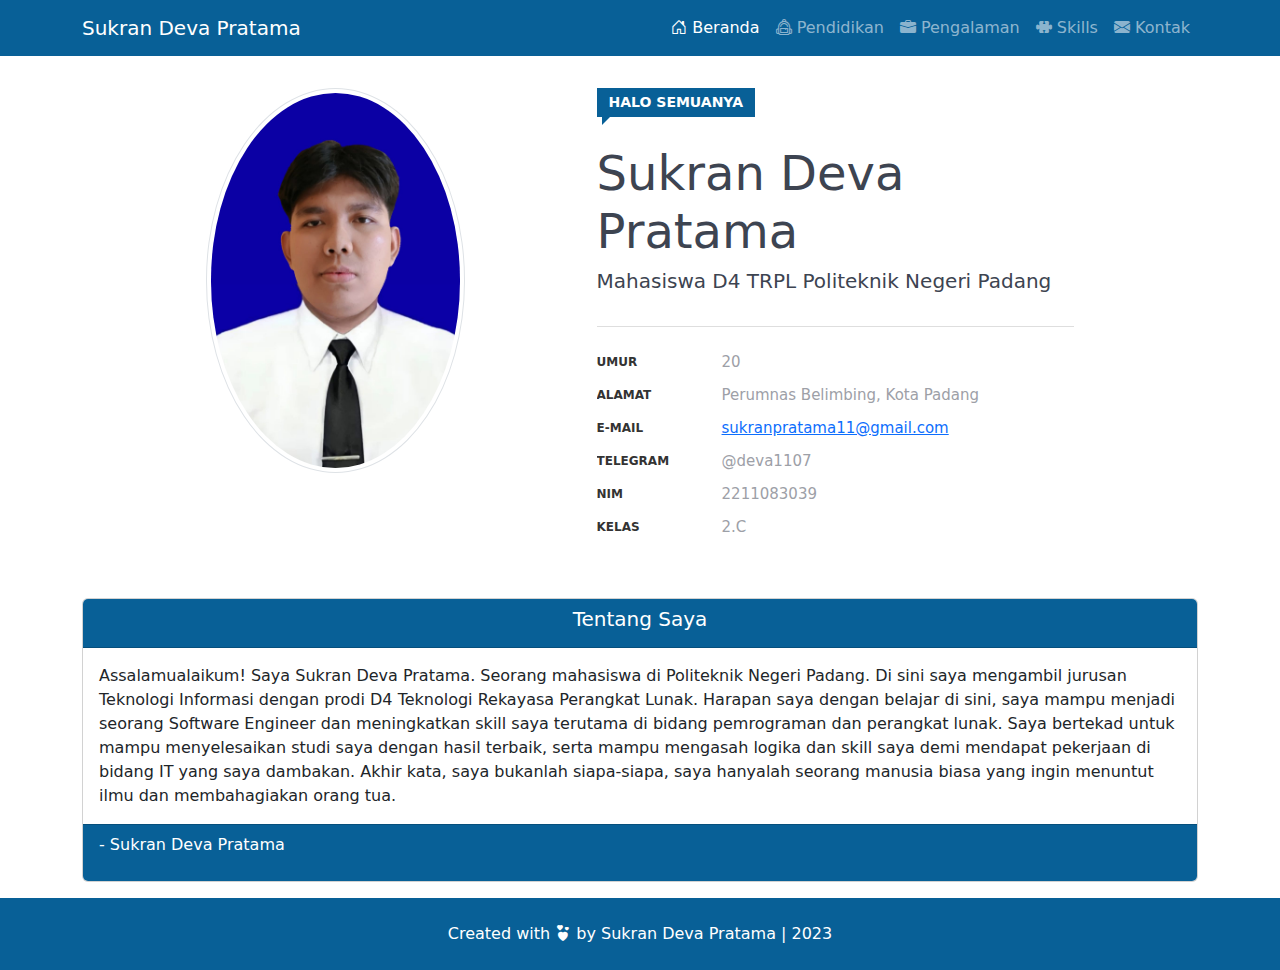
==== index.html @ d4a97345 "commit pertama" ====
<!DOCTYPE html>
<html lang="id">

<head>
  <meta charset="utf-8">
  <meta name="viewport" content="width=device-width, initial-scale=1">
  <title>CV Sukran Deva Pratama</title>
  <link href="./bootstrap/bootstrap.min.css" rel="stylesheet">
  <link href="https://cdn.jsdelivr.net/npm/bootstrap-icons@1.11.1/font/bootstrap-icons.css" rel="stylesheet">
  <link href="./css/style.css" rel="stylesheet">
</head>

<body>
  <nav class="navbar navbar-expand-lg navbar-dark py-2" style="background-color: #086097;">
    <div class="container">
      <a class="navbar-brand" href="./index.html">Sukran Deva Pratama</a>
      <button class="navbar-toggler" type="button" data-bs-toggle="collapse" data-bs-target="#navbarNav"
        aria-controls="navbarNav" aria-expanded="false" aria-label="Toggle navigation">
        <span class="navbar-toggler-icon"></span>
      </button>
      <div class="collapse navbar-collapse" id="navbarNav">
        <ul class="navbar-nav ms-auto">
          <li class="nav-item">
            <a class="nav-link active" aria-current="page" href="./index.html"><i class="bi bi-house-door"></i>
              Beranda</a>
          </li>
          <li class="nav-item">
            <a class="nav-link" href="./pendidikan.html"><i class="bi bi-backpack2"></i> Pendidikan</a>
          </li>
          <li class="nav-item">
            <a class="nav-link" href="./pengalaman.html"><i class="bi bi-briefcase-fill"></i> Pengalaman</a>
          </li>
          <li class="nav-item">
            <a class="nav-link" href="./skills.html"><i class="bi bi-puzzle-fill"></i> Skills</a>
          </li>
          <li class="nav-item">
            <a class="nav-link" href="./about.html"><i class="bi bi-envelope-fill"></i> Kontak</a>
          </li>
        </ul>
      </div>
    </div>
  </nav>

  <main>
    <div class="container col-lg-10 py-3">
      <div class="col-lg-10 py-3 mx-auto">
        <div class="author-box-image">
          <img alt="Author Image" class="rounded-circle img-thumbnail mt-6" src="./assets/tama.jpg" />
        </div>
        <div class="author-box-text">
          <div class="author-box-text-head">
            <span class="hello-txt">Halo Semuanya</span>
            <h2 class="display-5">Sukran Deva Pratama</h2>
            <h3 class="lead">Mahasiswa D4 TRPL Politeknik Negeri Padang</h3>
          </div>
          <div class="author-box-text-details">
            <ul class="profile-list">
              <li class="clearfix">
                <strong class="list-title">Umur</strong>
                <span class="cont">20</span>
              </li>
              <li class="clearfix">
                <strong class="list-title">Alamat</strong>
                <span class="cont">Perumnas Belimbing, Kota Padang</span>
              </li>
              <li class="clearfix">
                <strong class="list-title">E-mail</strong>
                <span class="cont"><a href="mailto:sukranpratama11@gmail.com">sukranpratama11@gmail.com</a></span>
              </li>
              <li class="clearfix">
                <strong class="list-title">Telegram</strong>
                <span class="cont">@deva1107</span>
              </li>
              <li class="clearfix">
                <strong class="list-title">NIM</strong>
                <span class="cont">2211083039</span>
              </li>
              <li class="clearfix">
                <strong class="list-title">Kelas</strong>
                <span class="cont">2.C</span>
              </li>
            </ul>
          </div>
          <div style="clear: both;"></div>
        </div>
      </div>
    </div>

    <div class="container my-3">
      <div class="card">
        <div class="card-header" style="background-color: #086097;">
          <h5 class="text-white text-center card-title">Tentang Saya</h5>
        </div>
        <div class="card-body">
          <p class="card-text">
            Assalamualaikum! Saya Sukran Deva Pratama.
            Seorang mahasiswa di Politeknik Negeri Padang.
            Di sini saya mengambil jurusan Teknologi Informasi dengan prodi
            D4 Teknologi Rekayasa Perangkat Lunak. Harapan saya dengan belajar di sini,
            saya mampu menjadi seorang Software Engineer dan meningkatkan skill saya
            terutama di bidang pemrograman dan perangkat lunak.
            Saya bertekad untuk mampu menyelesaikan studi saya dengan hasil terbaik,
            serta mampu mengasah logika dan skill saya demi mendapat
            pekerjaan di bidang IT yang saya dambakan. Akhir kata, saya bukanlah siapa-siapa,
            saya hanyalah seorang manusia biasa yang ingin menuntut ilmu dan membahagiakan orang tua.
          </p>
        </div>
        <div class="card-footer" style="background-color: #086097;">
          <p class="text-white">- Sukran Deva Pratama</p>
        </div>
      </div>
    </div>

  </main>

  <footer class="text-white text-center py-4" style="background-color: #086097;" data-bs-theme="dark">
    Created with <i class="bi bi-hearts"></i> by Sukran Deva Pratama | 2023
  </footer>

  <script src="https://stackpath.bootstrapcdn.com/bootstrap/4.5.2/js/bootstrap.min.js"></script>
</body>

</html>
---- css/style.css ----
.author-box {
  padding: 57px 50px 15px 50px;
  box-sizing: border-box;
  overflow: hidden;
}

.author-box-image {
  width: 40%;
  float: left;
  margin-right: 5%;
  margin-bottom: 10px;
}

.author-box-image img {
  height: 385px;
  object-fit: cover;
}

.author-box-text {
  padding: 0;
  overflow: hidden;
  text-align: left;
}

.author-box-text-head {
  color: #3d4451;
  padding-bottom: 25px;
  margin-bottom: 25px;
  border-bottom: 1px solid #dedede;
}

.author-box-text .hello-txt {
  background-color: #086097;
  color: #fff;
  font-size: 14px;
  font-weight: 700;
  line-height: 1.1;
  display: inline-block;
  padding: 7px 12px;
  text-transform: uppercase;
  position: relative;
  margin-bottom: 28px;
}

.author-box-text .hello-txt:before {
  border-left-color: #086097;
  content: "";
  width: 0;
  height: 0;
  top: 100%;
  left: 5px;
  display: block;
  position: absolute;
  border-style: solid;
  border-width: 0 0 8px 8px;
}

.author-box-text .profile-title {
  font-size: 36px;
  line-height: 1.1;
  font-weight: 700;
  margin-bottom: 5px;
  color: #3d4451;
}

.author-box-text .profile-title span {
  font-weight: 300;
}

.author-box-text .profile-position {
  font-size: 18px;
  font-weight: 400;
  line-height: 1.1;
  margin-bottom: 0;
}

.author-box-text-details ul {
  margin: 0;
  padding: 0;
  list-style: none;
}

.author-box-text-details .profile-list li {
  margin-bottom: 13px;
  list-style: none;
  padding: 0;
}

.author-box-text-details .profile-list li .list-title {
  display: block;
  width: 120px;
  float: left;
  color: #333333;
  font-size: 12px;
  font-weight: 700;
  line-height: 20px;
  text-transform: uppercase;
}

.author-box-text-details .profile-list li .cont {
  display: block;
  margin-left: 125px;
  font-size: 15px;
  font-weight: 400;
  line-height: 20px;
  color: #9da0a7;
}

.author-box-text-details .profile-list li .list-button {
  color: #fff;
  font-size: 12px;
  font-weight: 700;
  line-height: 1;
  text-transform: none;
  padding: 5px 8px;
  display: inline-block;
  position: relative;
  top: -2px;
  -webkit-border-radius: 3px;
  -moz-border-radius: 3px;
  border-radius: 3px;
  background: #086097;
}

.author-box-text-details .profile-list li .fa {
  margin-right: 10px;
  vertical-align: baseline;
}

.sidebar {
  background: #f5f5f5;
}

.content {
  min-height: 90vh;
}

.name {
  font-size: 32px;
  font-weight: bold;
}

.hello {
  font-size: 18px;
  font-weight: 600;
  background: #007bff;
  color: #fff;
  display: inline-block;
  padding: 5px 15px;
  border-radius: 30px;
}

.lead {
  font-size: 20px;
}

.carousel-img {
  width: 200px;
  height: 200px;
}
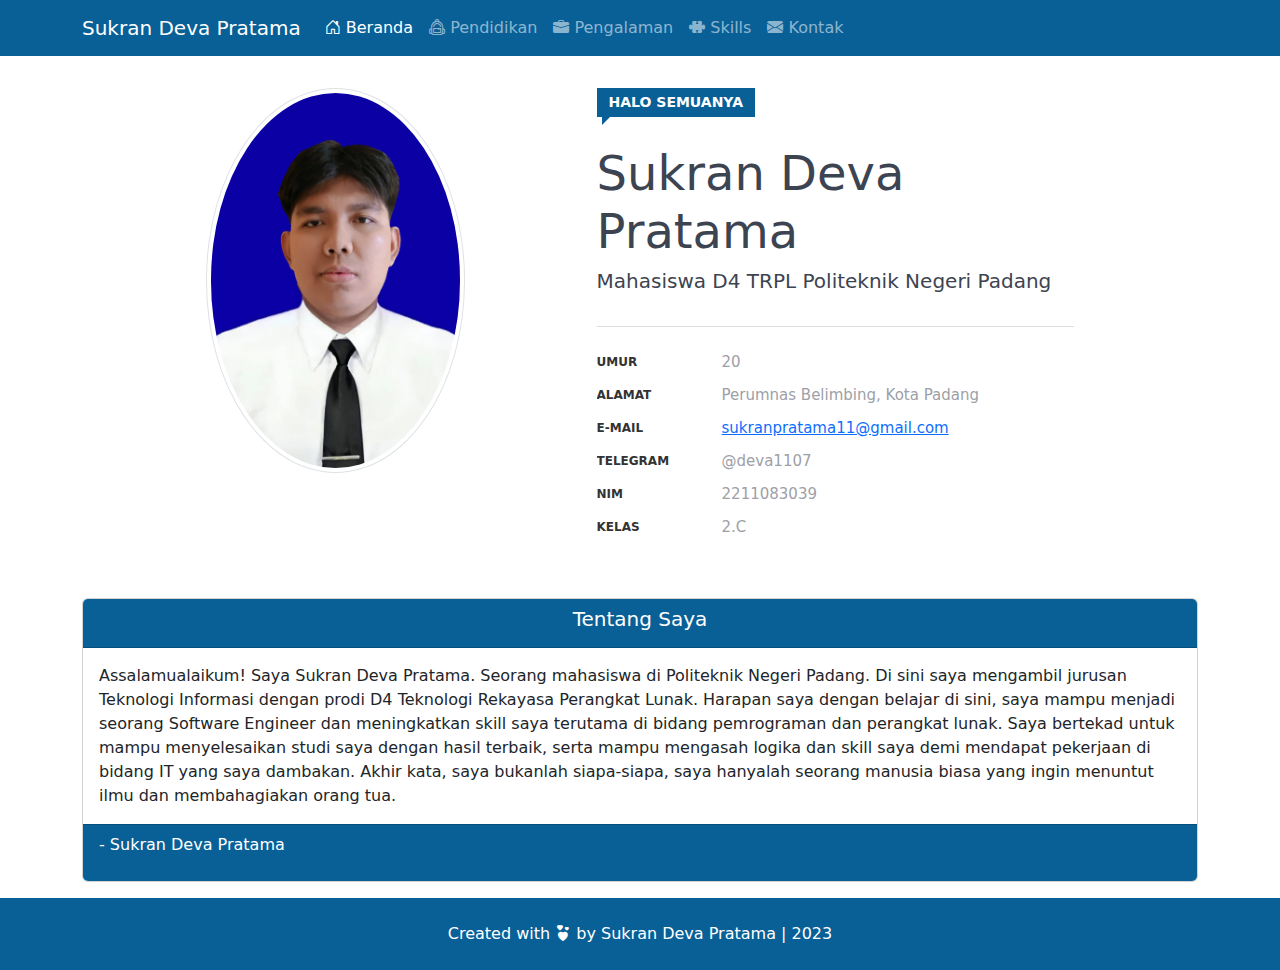
==== commit 24336250: "Update index.html" ====
--- a/index.html
+++ b/index.html
@@ -19,7 +19,7 @@
         <span class="navbar-toggler-icon"></span>
       </button>
       <div class="collapse navbar-collapse" id="navbarNav">
-        <ul class="navbar-nav ms-auto">
+        <ul class="navbar-nav">
           <li class="nav-item">
             <a class="nav-link active" aria-current="page" href="./index.html"><i class="bi bi-house-door"></i>
               Beranda</a>
@@ -120,4 +120,4 @@
   <script src="https://stackpath.bootstrapcdn.com/bootstrap/4.5.2/js/bootstrap.min.js"></script>
 </body>
 
-</html>+</html>
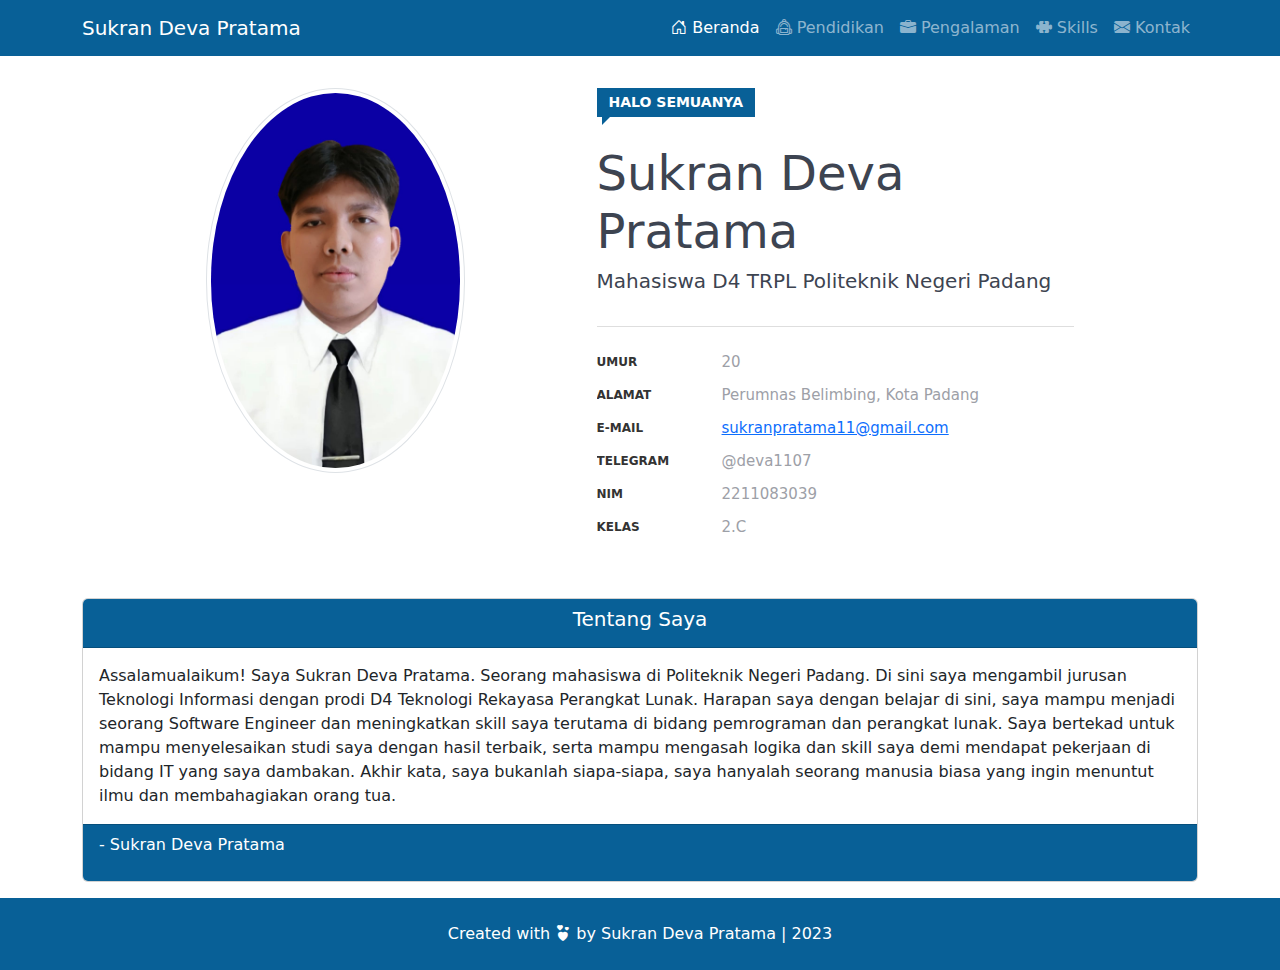
==== commit 8cff0a58: "Update index.html" ====
--- a/index.html
+++ b/index.html
@@ -3,7 +3,7 @@
 
 <head>
   <meta charset="utf-8">
-  <meta name="viewport" content="width=device-width, initial-scale=1">
+  <meta name="viewport" content="width=device-width, initial-scale=1.0">
   <title>CV Sukran Deva Pratama</title>
   <link href="./bootstrap/bootstrap.min.css" rel="stylesheet">
   <link href="https://cdn.jsdelivr.net/npm/bootstrap-icons@1.11.1/font/bootstrap-icons.css" rel="stylesheet">
@@ -19,7 +19,7 @@
         <span class="navbar-toggler-icon"></span>
       </button>
       <div class="collapse navbar-collapse" id="navbarNav">
-        <ul class="navbar-nav">
+        <ul class="navbar-nav ms-auto">
           <li class="nav-item">
             <a class="nav-link active" aria-current="page" href="./index.html"><i class="bi bi-house-door"></i>
               Beranda</a>
